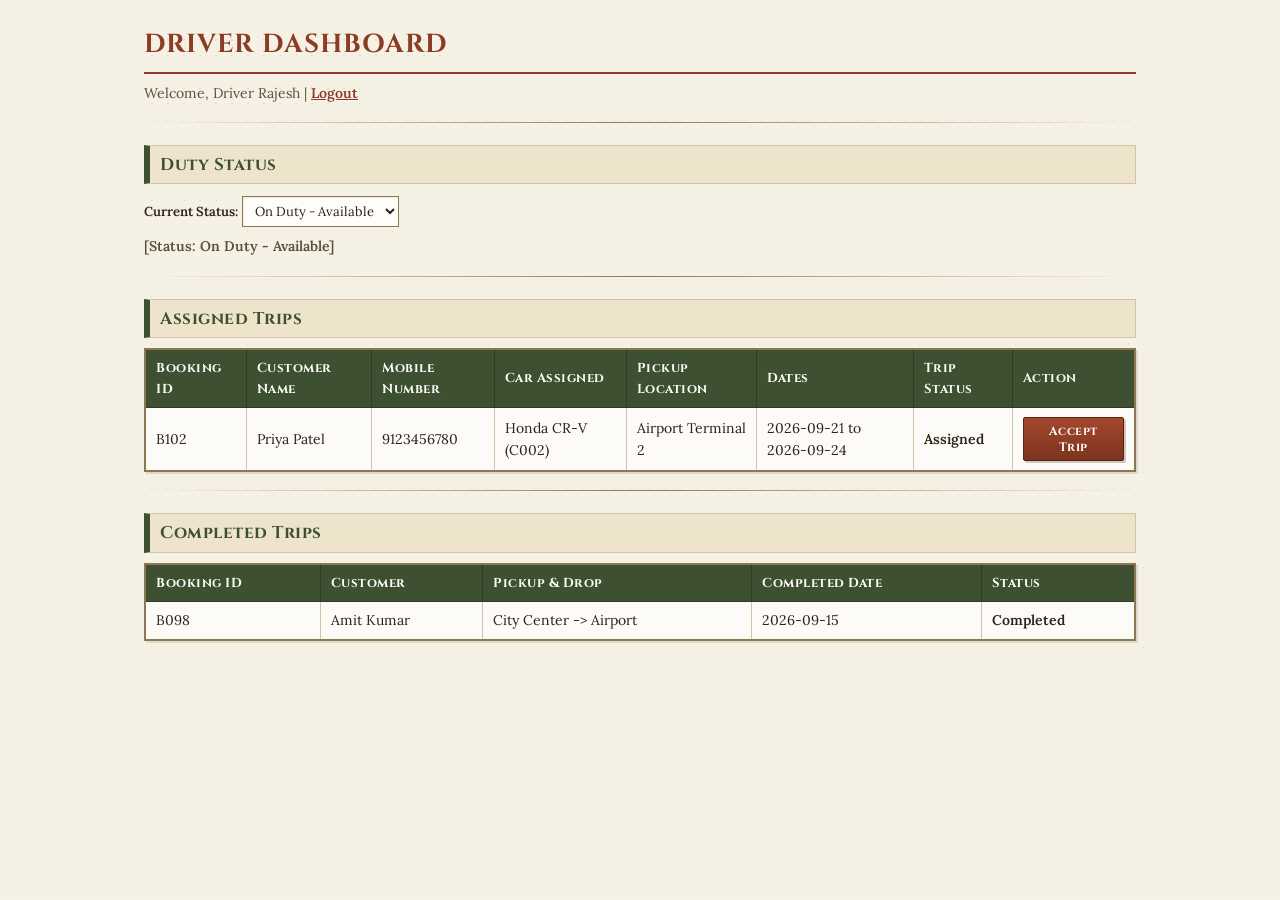
==== driver.html @ 06655651 "Add files via upload" ====
<!DOCTYPE html>
<html lang="en">
<head>
    <meta charset="UTF-8">
    <meta name="viewport" content="width=device-width, initial-scale=1.0">
    <title>Driver Dashboard - Car Rental System</title>
    <link rel="stylesheet" href="style.css">
</head>
<body>

    <h1>Driver Dashboard</h1>
    <p>Welcome, Driver Rajesh | <a href="index.html">Logout</a></p>

    <hr>

    <!-- Section 1: Duty Status -->
    <h2>Duty Status</h2>
    <div>
        <label for="dutyStatus">Current Status:</label>
        <select id="dutyStatus" onchange="changeDutyStatus()">
            <option value="On Duty - Available">On Duty - Available</option>
            <option value="On Duty - In Trip">On Duty - In Trip</option>
            <option value="Off Duty">Off Duty</option>
        </select>
        <p id="dutyIndicator" style="margin-top: 8px;"><strong>[Status: On Duty - Available]</strong></p>
    </div>

    <hr>

    <!-- Section 2: Assigned Trips -->
    <h2>Assigned Trips</h2>
    <table border="1" cellpadding="8" cellspacing="0" id="driverTripsTable">
        <thead>
            <tr>
                <th>Booking ID</th>
                <th>Customer Name</th>
                <th>Mobile Number</th>
                <th>Car Assigned</th>
                <th>Pickup Location</th>
                <th>Dates</th>
                <th>Trip Status</th>
                <th>Action</th>
            </tr>
        </thead>
        <tbody id="driverTripsBody">
            <tr id="trip-B102">
                <td>B102</td>
                <td>Priya Patel</td>
                <td>9123456780</td>
                <td>Honda CR-V (C002)</td>
                <td>Airport Terminal 2</td>
                <td>2026-09-21 to 2026-09-24</td>
                <td id="tripStatus-B102"><strong>Assigned</strong></td>
                <td>
                    <button type="button" id="btn-B102" onclick="advanceTripStatus('B102')">Accept Trip</button>
                </td>
            </tr>
        </tbody>
    </table>

    <hr>

    <!-- Section 3: Completed Trips History -->
    <h2>Completed Trips</h2>
    <table border="1" cellpadding="8" cellspacing="0" id="completedTripsTable">
        <thead>
            <tr>
                <th>Booking ID</th>
                <th>Customer</th>
                <th>Pickup & Drop</th>
                <th>Completed Date</th>
                <th>Status</th>
            </tr>
        </thead>
        <tbody>
            <tr>
                <td>B098</td>
                <td>Amit Kumar</td>
                <td>City Center -> Airport</td>
                <td>2026-09-15</td>
                <td><strong>Completed</strong></td>
            </tr>
        </tbody>
    </table>

    <script>
        function changeDutyStatus() {
            var val = document.getElementById('dutyStatus').value;
            document.getElementById('dutyIndicator').innerHTML = '<strong>[Status: ' + val + ']</strong>';
        }

        function advanceTripStatus(bookingId) {
            var statusCell = document.getElementById('tripStatus-' + bookingId);
            var btn = document.getElementById('btn-' + bookingId);

            if (statusCell.innerText === 'Assigned') {
                statusCell.innerHTML = '<strong>Accepted</strong>';
                btn.innerText = 'Start Trip';
                alert('Trip ' + bookingId + ' accepted.');
            } else if (statusCell.innerText === 'Accepted') {
                statusCell.innerHTML = '<strong>In Transit</strong>';
                btn.innerText = 'Complete Trip';
                document.getElementById('dutyStatus').value = 'On Duty - In Trip';
                changeDutyStatus();
                alert('Trip ' + bookingId + ' started.');
            } else if (statusCell.innerText === 'In Transit') {
                statusCell.innerHTML = '<strong>Completed</strong>';
                btn.disabled = true;
                btn.innerText = 'Done';
                document.getElementById('dutyStatus').value = 'On Duty - Available';
                changeDutyStatus();
                alert('Trip ' + bookingId + ' completed successfully!');
            }
        }
    </script>

</body>
</html>
---- style.css ----
/* ==========================================================================
   Car Rental Management System - Retro 90s Neocities / Geocities Parchment
   Warm earthy tones, serif headers, nostalgic card panels & warm accents
   ========================================================================== */

@import url('https://fonts.googleapis.com/css2?family=Cinzel:wght@700&family=Lora:ital,wght@0,400;0,600;1,400&family=Special+Elite&display=swap');

:root {
    --bg-parchment: #f6f1e5;
    --card-parchment: #fdfbf7;
    --text-ink: #2b2318;
    --text-muted: #5c4e3e;
    --accent-terracotta: #8c3b24;
    --accent-olive: #3d5031;
    --accent-warmgold: #c9882b;
    --border-vintage: #d3c4a8;
    --border-dark: #8c7853;
}

* {
    box-sizing: border-box;
    margin: 0;
    padding: 0;
}

body {
    background-color: var(--bg-parchment);
    background-image: radial-gradient(#e4dac4 1px, transparent 1px);
    background-size: 16px 16px;
    color: var(--text-ink);
    font-family: 'Lora', 'Georgia', 'Times New Roman', serif;
    font-size: 14px;
    line-height: 1.6;
    padding: 24px;
    max-width: 1040px;
    margin: 0 auto;
}

/* Retro Serif & Handcrafted Headings */
h1 {
    font-family: 'Cinzel', 'Georgia', serif;
    font-size: 26px;
    color: var(--accent-terracotta);
    letter-spacing: 1px;
    text-transform: uppercase;
    border-bottom: 2px solid var(--accent-terracotta);
    padding-bottom: 6px;
    margin-bottom: 8px;
}

h2 {
    font-family: 'Cinzel', 'Georgia', serif;
    font-size: 17px;
    color: var(--accent-olive);
    background-color: #eee4cc;
    border-left: 6px solid var(--accent-olive);
    border-top: 1px solid var(--border-vintage);
    border-right: 1px solid var(--border-vintage);
    border-bottom: 1px solid var(--border-vintage);
    padding: 5px 10px;
    margin: 22px 0 10px 0;
    letter-spacing: 0.5px;
}

h3 {
    font-family: 'Cinzel', 'Georgia', serif;
    font-size: 14px;
    color: var(--accent-terracotta);
    margin: 14px 0 6px 0;
}

p {
    margin-bottom: 10px;
    color: var(--text-muted);
}

/* Vintage Ornamental Divider */
hr {
    border: none;
    height: 1px;
    background-image: linear-gradient(to right, transparent, var(--border-dark), transparent);
    margin: 18px 0;
}

/* Earthy Vintage Hyperlinks */
a {
    color: var(--accent-terracotta);
    text-decoration: underline;
    font-weight: 600;
}

a:hover {
    color: var(--accent-warmgold);
}

a:visited {
    color: #63324d;
}

/* Parchment Data Tables */
table {
    width: 100%;
    border-collapse: collapse;
    background-color: var(--card-parchment);
    border: 2px solid var(--border-dark);
    box-shadow: 2px 2px 0px rgba(92, 78, 62, 0.15);
    margin: 10px 0 18px 0;
}

th {
    background-color: var(--accent-olive);
    color: #fdfbf7;
    font-family: 'Cinzel', 'Georgia', serif;
    font-size: 13px;
    font-weight: bold;
    letter-spacing: 0.5px;
    text-align: left;
    padding: 8px 10px;
    border: 1px solid #2d3b24;
}

td {
    padding: 7px 10px;
    border: 1px solid var(--border-vintage);
    color: var(--text-ink);
}

tr:nth-child(even) td {
    background-color: #f7f1e3;
}

tr:hover td {
    background-color: #fff6d9; /* Warm sunlit highlight */
}

/* Vintage Paper Card Forms */
form {
    background-color: var(--card-parchment);
    border: 2px solid var(--border-dark);
    box-shadow: 3px 3px 0px rgba(92, 78, 62, 0.2);
    padding: 18px 22px;
    margin: 12px 0 20px 0;
    max-width: 550px;
}

label {
    font-family: 'Lora', 'Georgia', serif;
    font-size: 13px;
    font-weight: 600;
    color: var(--text-ink);
    display: inline-block;
    margin-bottom: 3px;
}

input[type="text"],
input[type="password"],
input[type="number"],
input[type="date"],
input[type="tel"],
select,
textarea {
    font-family: 'Lora', 'Georgia', serif;
    font-size: 13px;
    background-color: #fffdfa;
    color: var(--text-ink);
    border: 1px solid var(--border-dark);
    padding: 5px 8px;
    box-shadow: inset 1px 1px 2px rgba(0, 0, 0, 0.08);
    margin-top: 2px;
}

input:focus,
select:focus,
textarea:focus {
    outline: none;
    border-color: var(--accent-terracotta);
    background-color: #ffffff;
    box-shadow: 0 0 0 2px rgba(140, 59, 36, 0.2);
}

input[type="checkbox"] {
    accent-color: var(--accent-terracotta);
    margin-right: 6px;
}

form label input[type="checkbox"] {
    display: inline;
    width: auto;
}

/* Nostalgic Earthy Buttons */
button, input[type="submit"] {
    background: linear-gradient(to bottom, #a3482d 0%, #7d331e 100%);
    color: #fdfbf7;
    font-family: 'Cinzel', 'Georgia', serif;
    font-size: 12px;
    font-weight: bold;
    letter-spacing: 0.5px;
    padding: 5px 14px;
    border: 1px solid #5a2212;
    border-radius: 2px;
    box-shadow: 2px 2px 0px rgba(92, 78, 62, 0.3);
    cursor: pointer;
    margin: 2px 0;
    transition: all 0.1s ease;
}

button:hover, input[type="submit"]:hover {
    background: linear-gradient(to bottom, #b55436 0%, #8c3b24 100%);
    color: #ffffff;
    box-shadow: 2px 2px 0px rgba(92, 78, 62, 0.4);
}

button:active, input[type="submit"]:active {
    transform: translate(1px, 1px);
    box-shadow: 1px 1px 0px rgba(92, 78, 62, 0.3);
}

button:disabled {
    background: #c7bea8;
    color: #6e6451;
    border-color: #ab9f86;
    box-shadow: none;
    cursor: not-allowed;
    transform: none;
}

/* Status Highlighting */
strong {
    font-weight: 600;
}
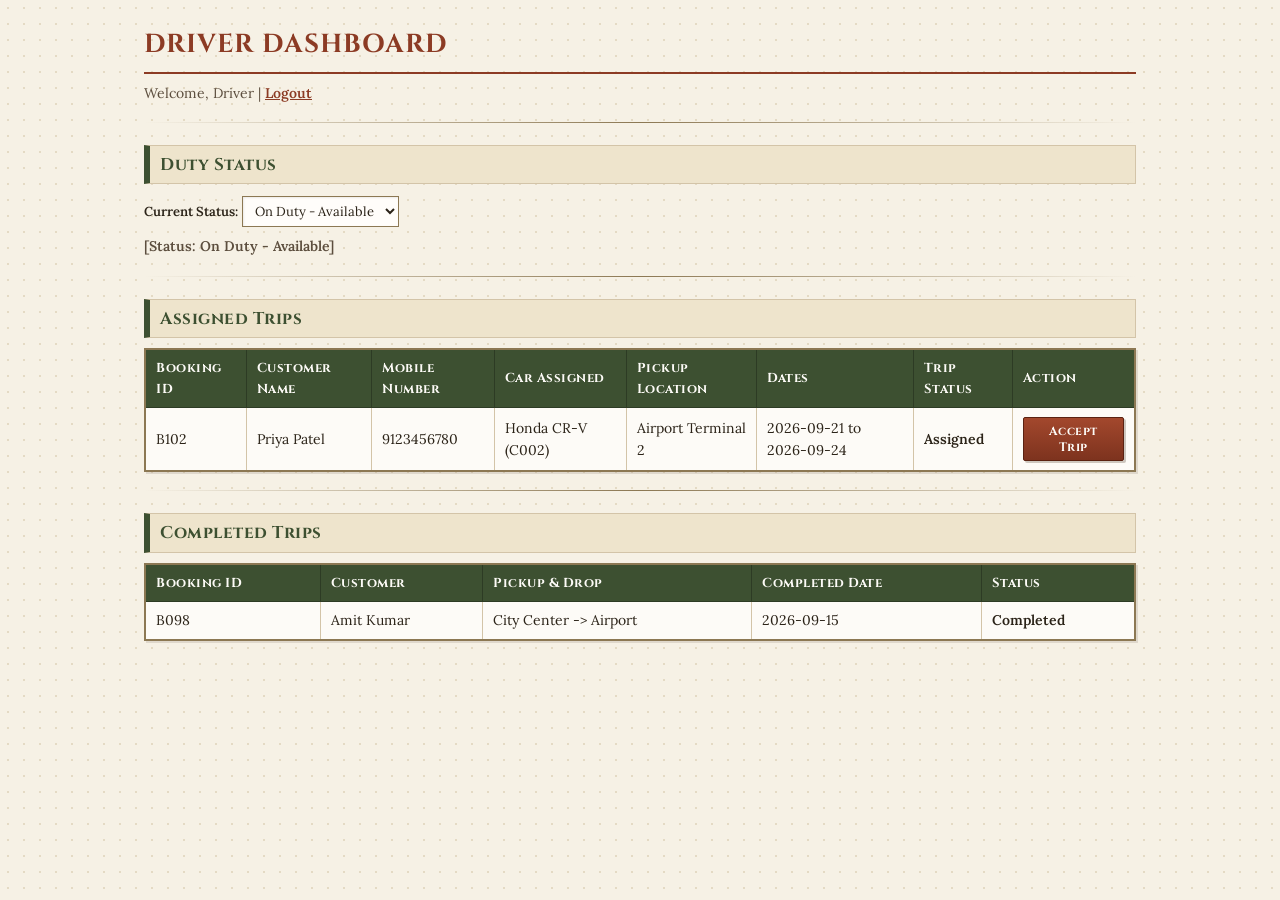
==== commit 354053ce: "Update driver.html" ====
--- a/driver.html
+++ b/driver.html
@@ -9,7 +9,7 @@
 <body>
 
     <h1>Driver Dashboard</h1>
-    <p>Welcome, Driver Rajesh | <a href="index.html">Logout</a></p>
+    <p>Welcome, Driver | <a href="index.html">Logout</a></p>
 
     <hr>
 
